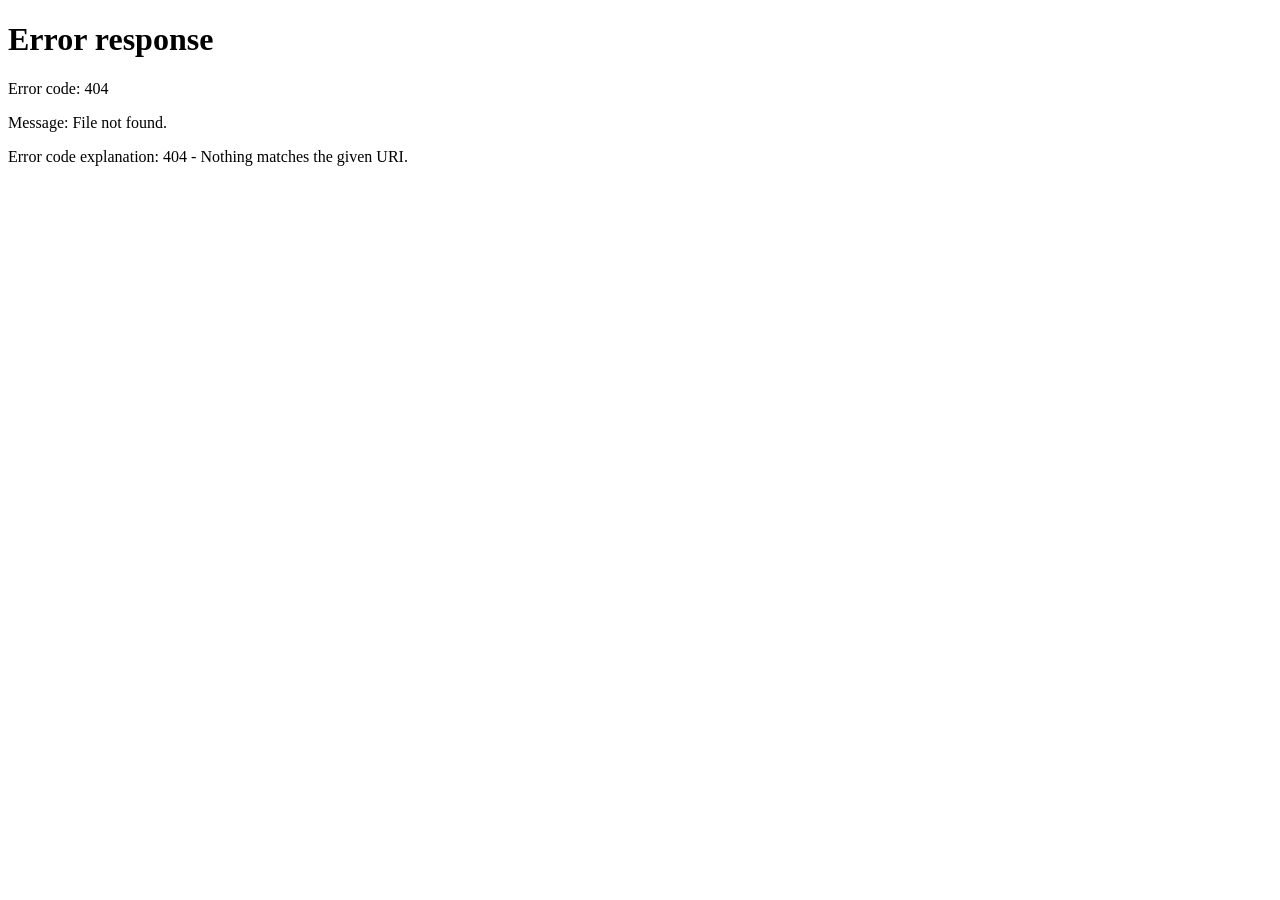
==== index.html @ 3dd8057f "Create index.html" ====
<!DOCTYPE html>
<html lang="es">
<head>
    <meta charset="UTF-8">
    <meta name="viewport" content="width=device-width, initial-scale=1.0">

    <title>Dolce Vita Anchetas</title>

    <meta
        http-equiv="refresh"
        content="0; url=DOLCE_VITA/índice.html"
    >
</head>

<body>

    <p>
        Cargando Dolce Vita Anchetas... 💕
    </p>

    <script>
        window.location.href = "DOLCE_VITA/índice.html";
    </script>

</body>
</html>
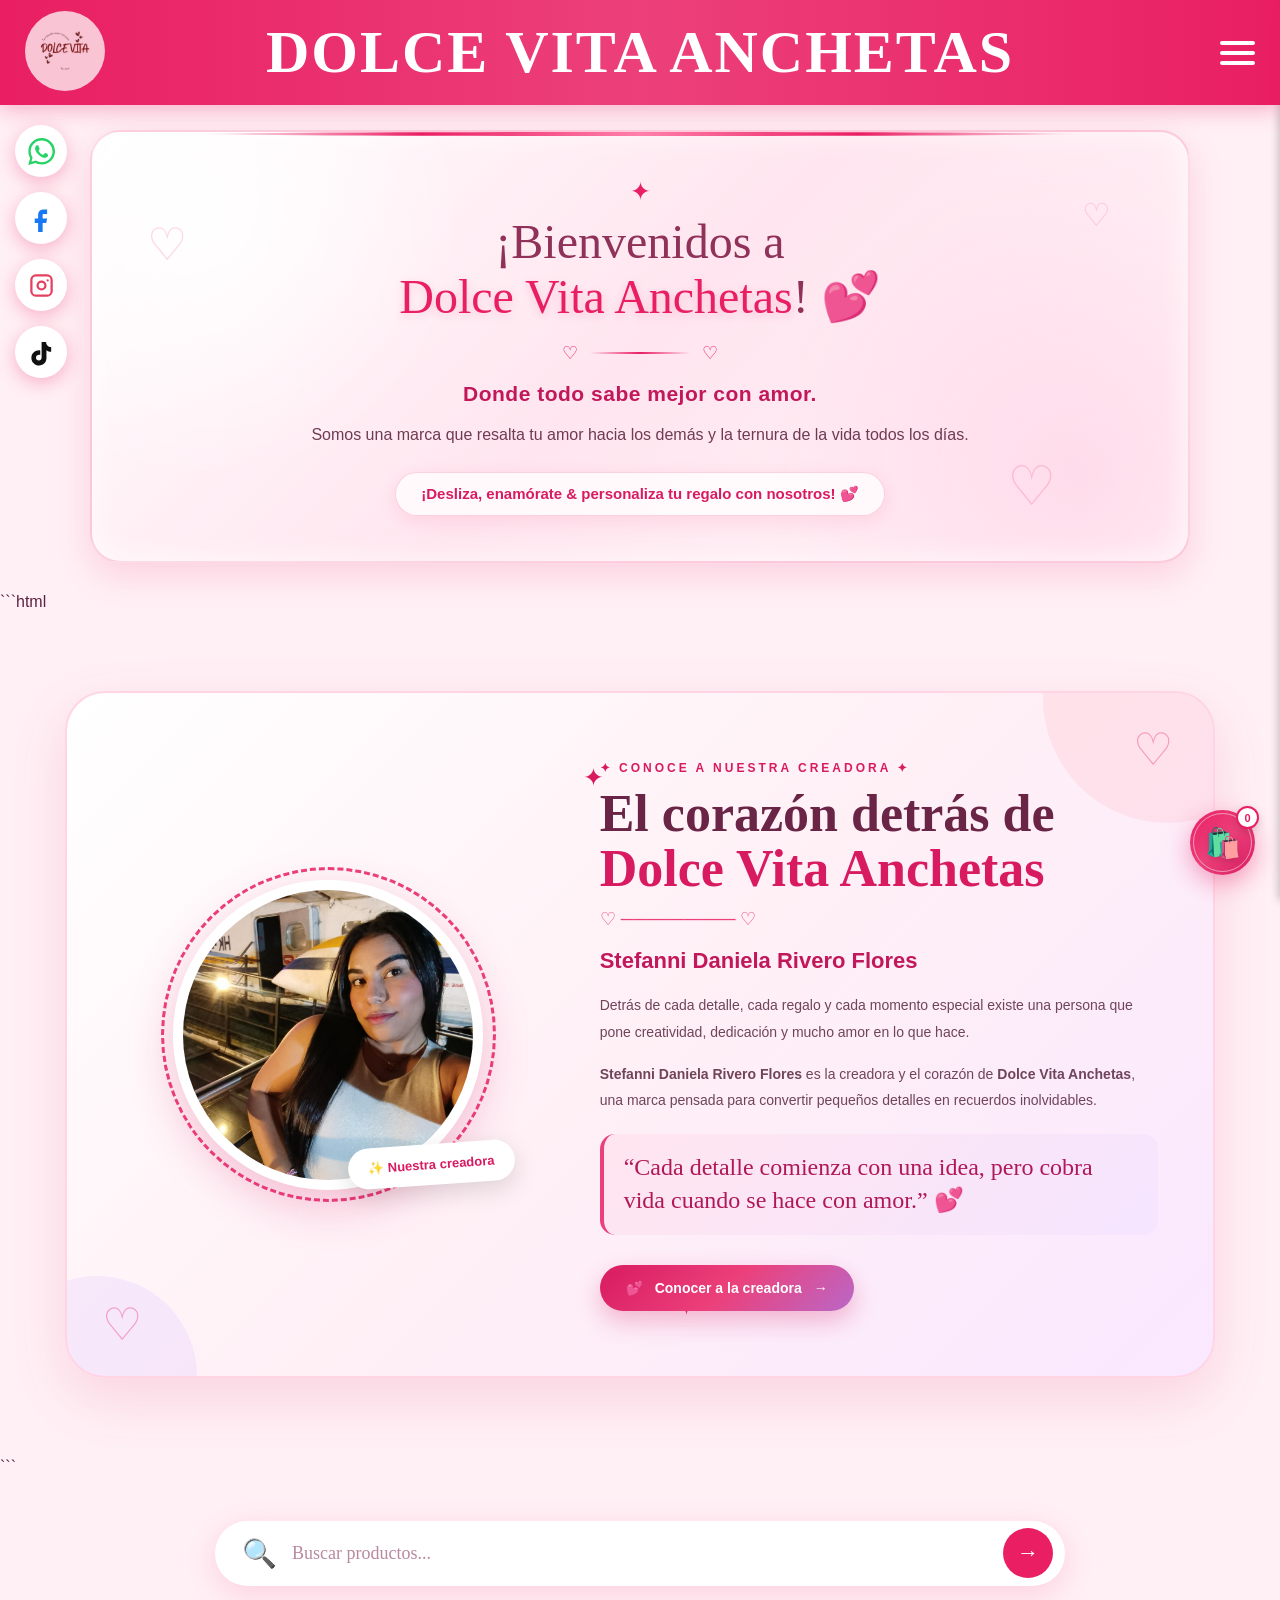
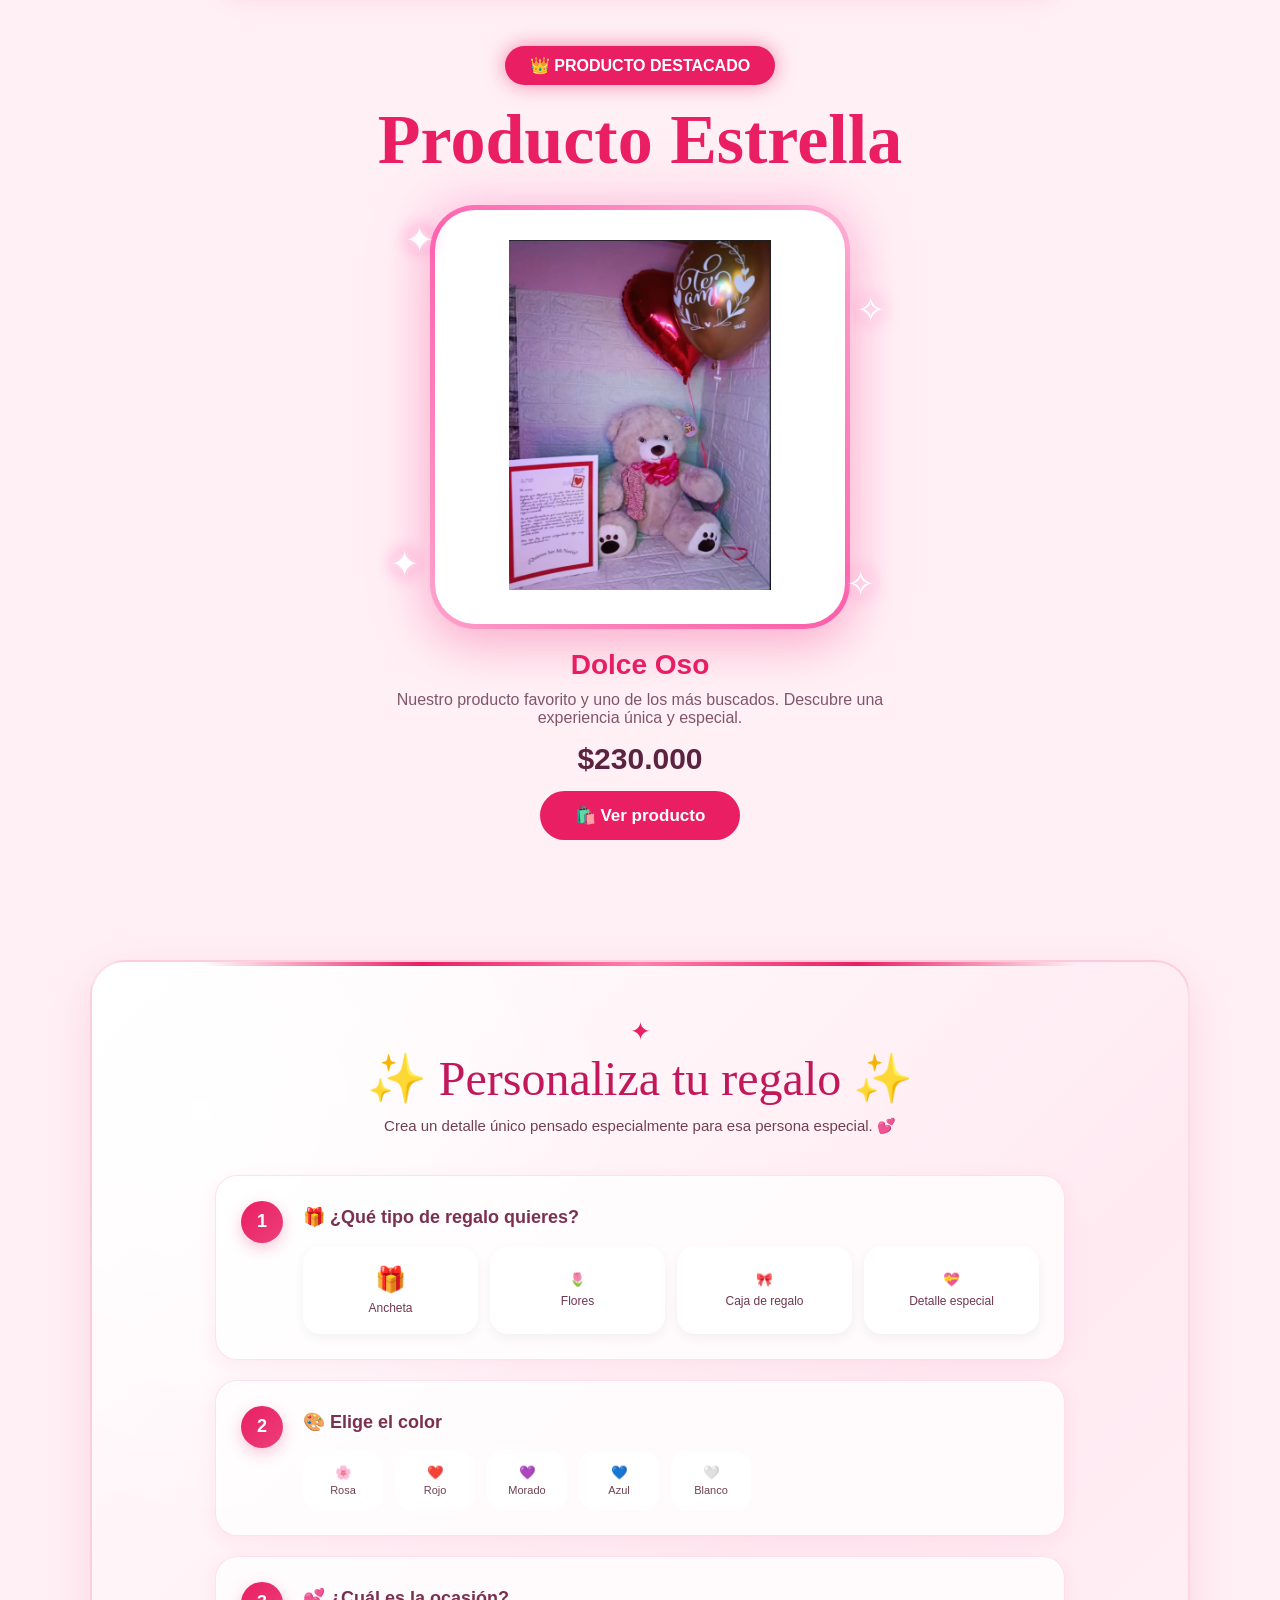
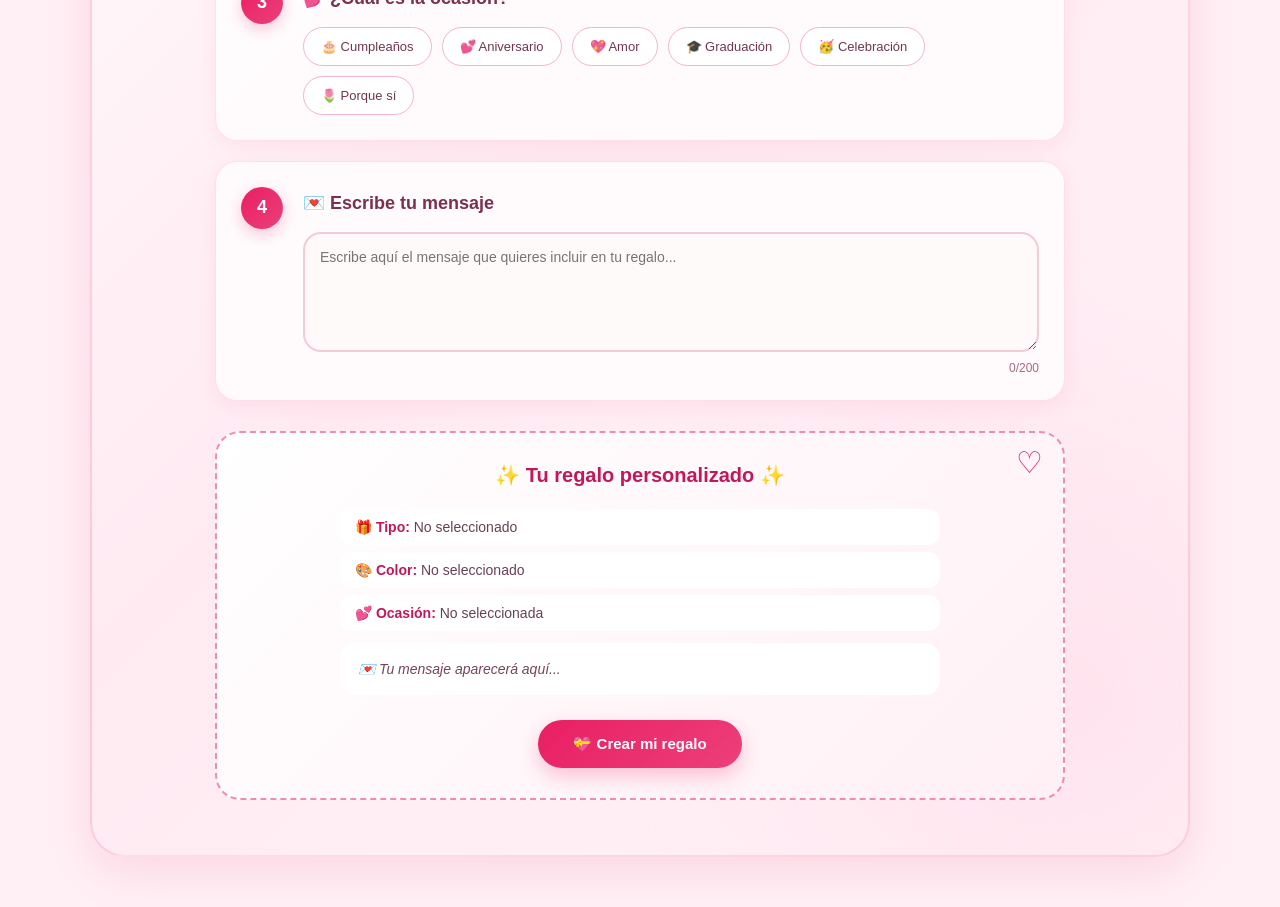
==== commit 47d9b7c4: "Update index.html" ====
--- a/index.html
+++ b/index.html
@@ -3,23 +3,17 @@
 <head>
     <meta charset="UTF-8">
     <meta name="viewport" content="width=device-width, initial-scale=1.0">
-
     <title>Dolce Vita Anchetas</title>
 
-    <meta
-        http-equiv="refresh"
-        content="0; url=DOLCE_VITA/índice.html"
-    >
+    <meta http-equiv="refresh" content="0; url=DOLCE_VITA/index.html">
 </head>
 
 <body>
 
-    <p>
-        Cargando Dolce Vita Anchetas... 💕
-    </p>
+    <p>Cargando Dolce Vita Anchetas... 💕</p>
 
     <script>
-        window.location.href = "DOLCE_VITA/índice.html";
+        window.location.href = "DOLCE_VITA/index.html";
     </script>
 
 </body>
